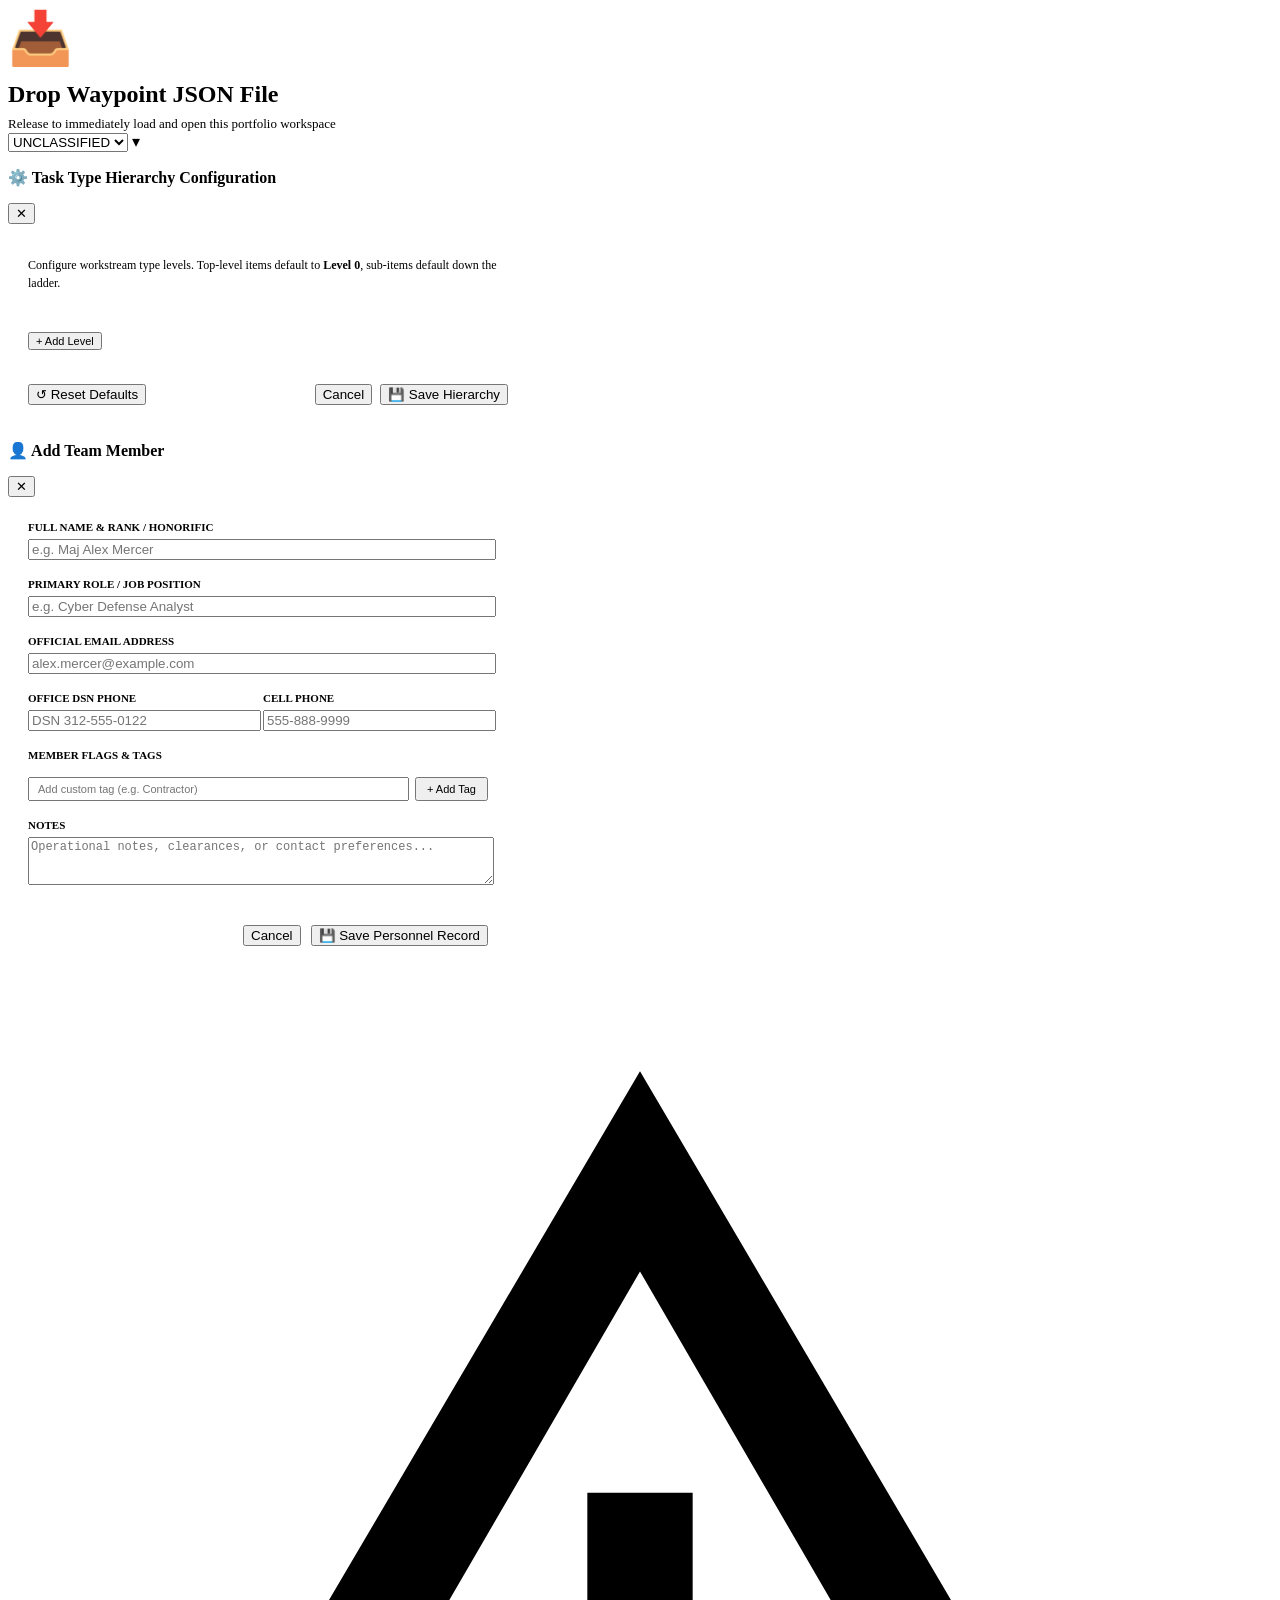
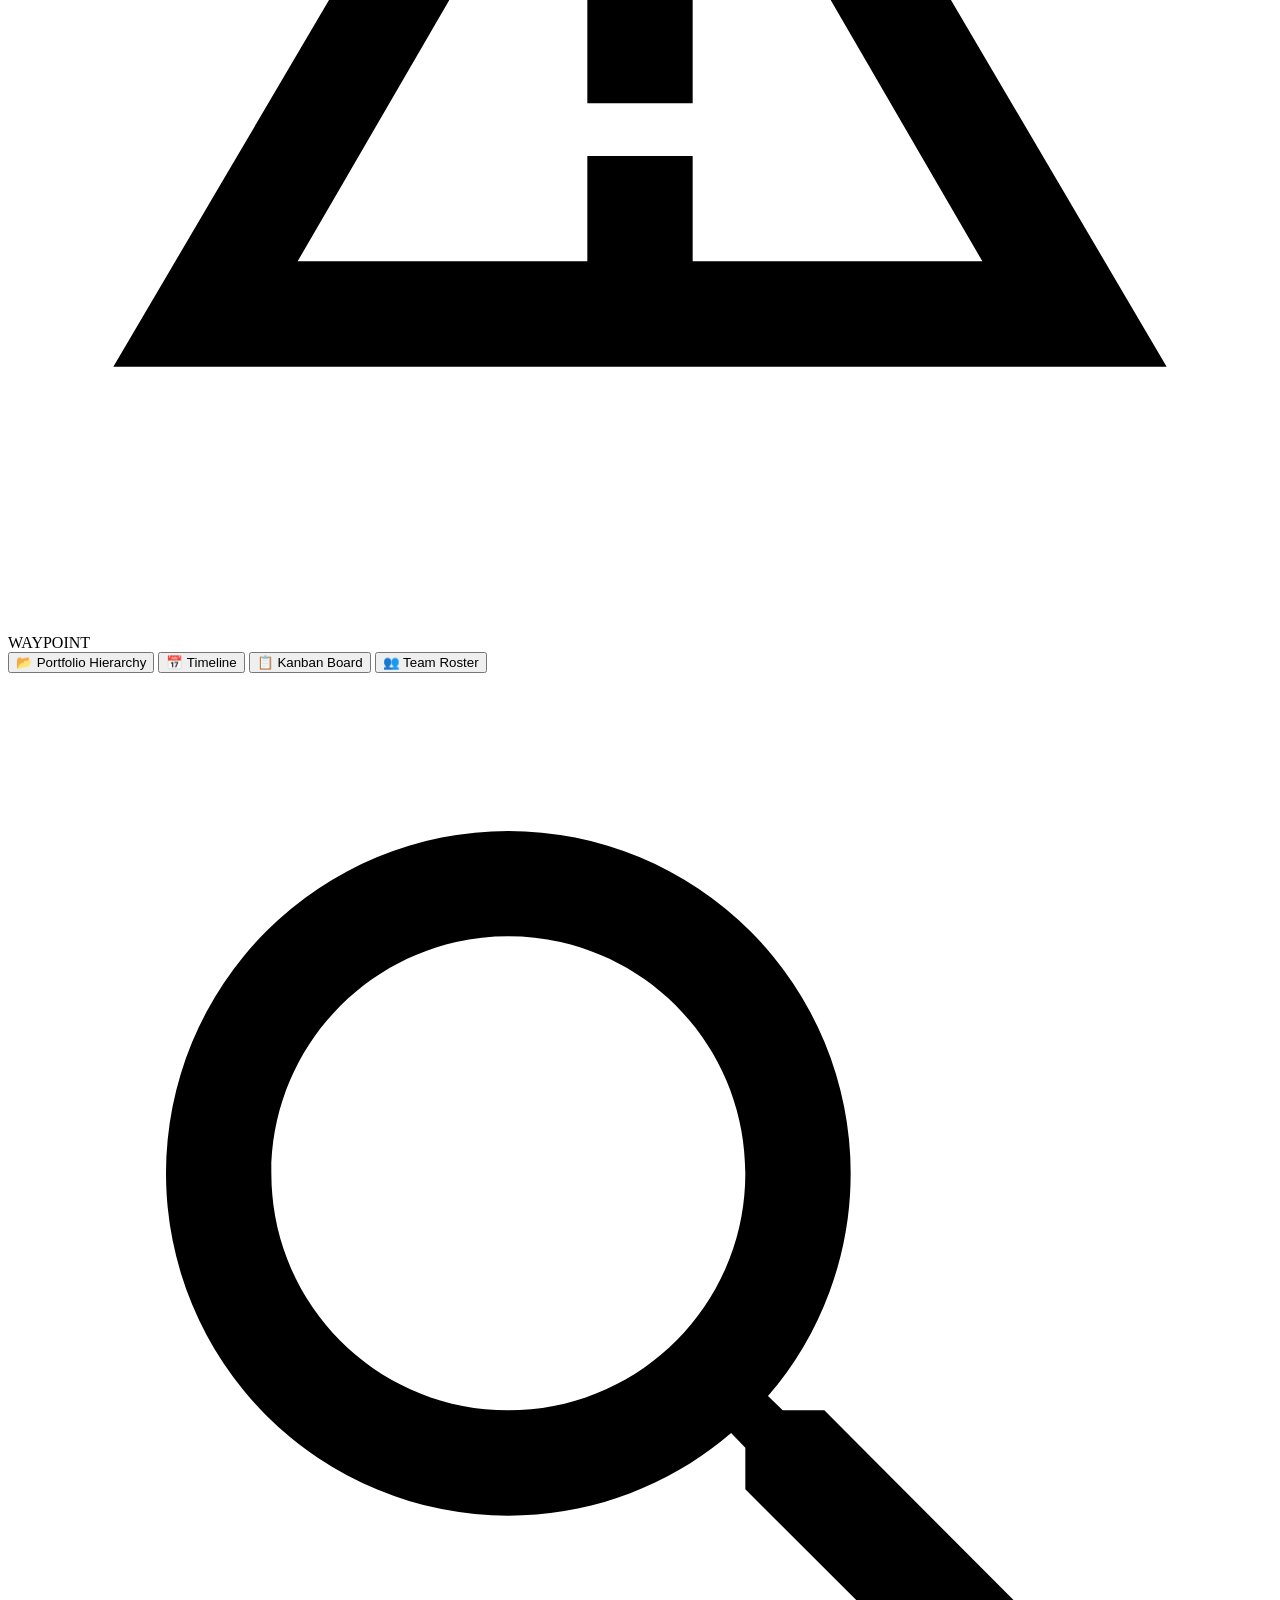
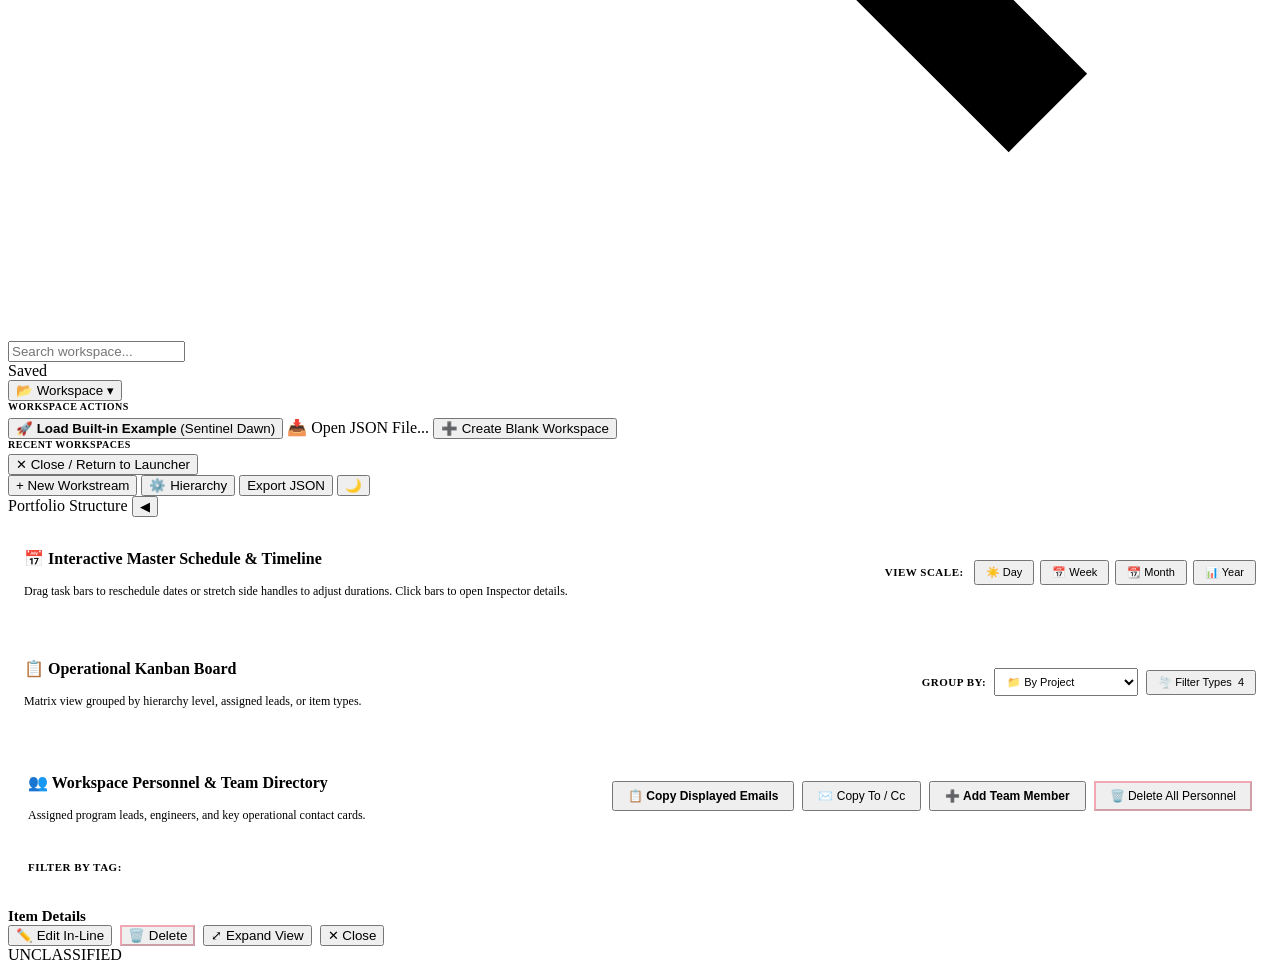
==== src/index.html @ 236ccda5 "refactor: implement COA #2 source modularization and zero-dependency micro-bundlers - Modularize mon" ====
<!DOCTYPE html>
<html lang="en" data-theme="dark">

<head>
  <meta charset="UTF-8">
  <meta name="viewport" content="width=device-width, initial-scale=1.0">
  <title>Waypoint — Command & Portfolio Intelligence</title>
  <style>
    /* <!-- INJECT:CSS --> */
  </style>
</head>

<body>

  <!-- Fullscreen Drag & Drop Overlay -->
  <div id="globalDropOverlay" class="global-drop-overlay">
    <div class="global-drop-box">
      <div style="font-size:52px; margin-bottom:12px;">📥</div>
      <div style="font-size:24px; font-weight:800; color:var(--accent);">Drop Waypoint JSON File</div>
      <div style="font-size:13px; color:var(--text-muted); margin-top:8px;">Release to immediately load and open this portfolio workspace</div>
    </div>
  </div>

  <!-- Top Classification Bar (Centered with Inline Caret Select) -->
  <div id="topBanner" class="classification-banner unclassified">
    <div class="class-picker-wrapper">
      <select class="class-picker-select" id="classificationSelect" onchange="setClassification(this.value, true)">
        <option value="UNCLASSIFIED">UNCLASSIFIED</option>
        <option value="CUI">CUI</option>
      </select>
      <span class="class-picker-caret">▾</span>
    </div>
  </div>

  <!-- Task Hierarchy Configuration Modal -->
  <div id="taskHierarchyModal" class="modal-overlay">
    <div class="modal-card" style="width:520px; max-width:92vw;">
      <div class="modal-head">
        <h3 style="font-size:16px; font-weight:800; color:var(--text-main);">⚙️ Task Type Hierarchy Configuration</h3>
        <button type="button" class="btn" onclick="closeTaskHierarchyModal()">✕</button>
      </div>
      <div style="padding:20px; display:flex; flex-direction:column; gap:14px;">
        <p style="font-size:12px; color:var(--text-muted); line-height:1.5;">
          Configure workstream type levels. Top-level items default to <strong>Level 0</strong>, sub-items default down the ladder.
        </p>
        <div id="hierarchyLevelsContainer" style="display:flex; flex-direction:column; gap:8px;"></div>
        <div style="display:flex; justify-content:flex-start;">
          <button type="button" class="btn" onclick="addHierarchyLevelRow()" style="font-size:11px; color:var(--accent);">+ Add Level</button>
        </div>
        <div style="display:flex; gap:10px; justify-content:space-between; margin-top:8px; padding-top:12px; border-top:1px solid var(--border-color);">
          <button type="button" class="btn" onclick="resetDefaultHierarchy()">↺ Reset Defaults</button>
          <div style="display:flex; gap:8px;">
            <button type="button" class="btn" onclick="closeTaskHierarchyModal()">Cancel</button>
            <button type="button" class="btn btn-gradient" onclick="saveTaskHierarchyConfig()">💾 Save Hierarchy</button>
          </div>
        </div>
      </div>
    </div>
  </div>

  <!-- Team Member Personnel CRUD Modal -->
  <div id="personnelModal" class="modal-overlay">
    <div class="modal-card" style="width:500px; max-width:92vw;">
      <div class="modal-head">
        <h3 id="personnelModalTitle" style="font-size:16px; font-weight:800; color:var(--text-main);">👤 Add Team Member</h3>
        <button type="button" class="btn" onclick="closePersonnelModal()">✕</button>
      </div>
      <form id="personnelForm" onsubmit="savePersonnelForm(event)"
        style="padding:20px; display:flex; flex-direction:column; gap:14px; max-height:80vh; overflow-y:auto;">
        <input type="hidden" id="personnelFormId" value="">
        <div id="personnelFormHybridIdBanner" style="display:none; padding:8px 12px; background:var(--bg-glass); border-radius:6px; border:1px solid var(--border-color); justify-content:space-between; align-items:center; font-size:11px;">
          <div style="display:flex; align-items:center; gap:6px;">
            <span style="font-size:10px; font-weight:800; color:var(--text-muted); text-transform:uppercase;">DISPLAY ID:</span>
            <span id="personnelDisplayIdText" class="badge" style="font-size:11px; font-family:monospace; font-weight:700; color:var(--accent); background:rgba(56,189,248,0.1); border:1px solid rgba(56,189,248,0.25);"></span>
          </div>
          <div style="display:flex; align-items:center; gap:6px;">
            <span style="font-size:10px; font-weight:800; color:var(--text-dim); text-transform:uppercase;">UUID:</span>
            <span id="personnelUuidText" style="font-size:10px; font-family:monospace; color:var(--text-muted); background:var(--bg-input); padding:2px 6px; border-radius:4px; border:1px solid var(--border-color); max-width:160px; overflow:hidden; text-overflow:ellipsis; white-space:nowrap;"></span>
            <button type="button" class="btn" onclick="navigator.clipboard.writeText(document.getElementById('personnelUuidText').title); showClipboardToast('Copied Member UUID to clipboard!');" style="font-size:10px; padding:2px 6px;" title="Copy Member UUID">📋</button>
          </div>
        </div>
        <div>
          <label class="form-label"
            style="font-size:11px; font-weight:800; color:var(--text-muted); text-transform:uppercase;">Full Name & Rank / Honorific</label>
          <input type="text" id="personnelFormName" class="form-input" placeholder="e.g. Maj Alex Mercer" required
            style="width:100%; margin-top:4px;">
        </div>
        <div>
          <label class="form-label"
            style="font-size:11px; font-weight:800; color:var(--text-muted); text-transform:uppercase;">Primary Role / Job Position</label>
          <input type="text" id="personnelFormRole" class="form-input" placeholder="e.g. Cyber Defense Analyst" required
            style="width:100%; margin-top:4px;">
        </div>
        <div>
          <label class="form-label"
            style="font-size:11px; font-weight:800; color:var(--text-muted); text-transform:uppercase;">Official Email Address</label>
          <input type="email" id="personnelFormEmail" class="form-input" placeholder="alex.mercer@example.com"
            style="width:100%; margin-top:4px;">
        </div>
        <div style="display:flex; gap:10px;">
          <div style="flex:1;">
            <label class="form-label"
              style="font-size:11px; font-weight:800; color:var(--text-muted); text-transform:uppercase;">Office DSN Phone</label>
            <input type="text" id="personnelFormOffice" class="form-input" placeholder="DSN 312-555-0122"
              style="width:100%; margin-top:4px;">
          </div>
          <div style="flex:1;">
            <label class="form-label"
              style="font-size:11px; font-weight:800; color:var(--text-muted); text-transform:uppercase;">Cell Phone</label>
            <input type="text" id="personnelFormCell" class="form-input" placeholder="555-888-9999"
              style="width:100%; margin-top:4px;">
          </div>
        </div>
        <div>
          <label class="form-label"
            style="font-size:11px; font-weight:800; color:var(--text-muted); text-transform:uppercase;">Member Flags & Tags</label>
          <div id="personnelFormFlagsContainer" style="display:flex; flex-wrap:wrap; gap:8px; margin-top:6px;"></div>
          <div style="display:flex; gap:6px; margin-top:8px;">
            <input type="text" id="newFlagInput" class="form-input" placeholder="Add custom tag (e.g. Contractor)" style="flex:1; font-size:11px; padding:4px 8px;">
            <button type="button" class="btn" onclick="addNewMemberFlag()" style="font-size:11px; padding:4px 10px;">+ Add Tag</button>
          </div>
        </div>
        <div>
          <label class="form-label"
            style="font-size:11px; font-weight:800; color:var(--text-muted); text-transform:uppercase;">Notes</label>
          <textarea id="personnelFormNotes" class="form-input" rows="3" placeholder="Operational notes, clearances, or contact preferences..." style="width:100%; margin-top:4px; font-size:12px;"></textarea>
        </div>
        <div
          style="display:flex; gap:10px; justify-content:flex-end; margin-top:10px; padding-top:12px; border-top:1px solid var(--border-color);">
          <button type="button" class="btn" onclick="closePersonnelModal()">Cancel</button>
          <button type="submit" class="btn btn-gradient">💾 Save Personnel Record</button>
        </div>
      </form>
    </div>
  </div>

  <!-- Header Navigation Toolbar -->
  <header>
    <div class="brand-group">
      <div class="brand-logo">
        <svg viewBox="0 0 24 24">
          <path d="M12 2L2 19h20L12 2zm0 3.8L18.5 17H5.5L12 5.8zM11 10h2v4h-2zm0 5h2v2h-2z" />
        </svg>
      </div>
      <span class="brand-text">WAYPOINT</span>
    </div>

    <!-- View Switcher Tabs -->
    <div class="nav-tabs" id="navTabs">
      <button class="nav-tab active" data-view="tree" onclick="switchView('tree')">📂 Portfolio Hierarchy</button>
      <button class="nav-tab" data-view="gantt" onclick="switchView('gantt')">📅 Timeline</button>
      <button class="nav-tab" data-view="kanban" onclick="switchView('kanban')">📋 Kanban Board</button>
      <button class="nav-tab" data-view="team" onclick="switchView('team')">👥 Team Roster</button>
    </div>

    <!-- Actions & Controls -->
    <div class="header-controls">
      <div class="search-wrapper">
        <svg class="search-icon" viewBox="0 0 24 24">
          <path
            d="M15.5 14h-.79l-.28-.27A6.471 6.471 0 0 0 16 9.5 6.5 6.5 0 1 0 9.5 16c1.61 0 3.09-.59 4.23-1.57l.27.28v.79l5 4.99L20.49 19l-4.99-5zm-6 0C7.01 14 5 11.99 5 9.5S7.01 5 9.5 5 14 7.01 14 9.5 11.99 14 9.5 14z" />
        </svg>
        <input type="text" id="globalSearch" class="search-input" placeholder="Search workspace..."
          oninput="onSearchInput(this.value)">
      </div>

      <div class="save-tag">
        <span class="pulse-dot"></span>
        <span id="saveStatusText">Saved</span>
      </div>

      <div style="position:relative;">
        <button class="btn" id="workspaceMenuBtn" onclick="toggleWorkspaceMenu(event)" title="Open, switch, or manage workspaces">
          📂 Workspace ▾
        </button>
        <div id="workspaceMenuPopover" class="workspace-menu-popover" onclick="event.stopPropagation()">
          <div style="font-size:10px; font-weight:800; color:var(--text-muted); text-transform:uppercase; margin-bottom:6px; letter-spacing:0.5px;">Workspace Actions</div>
          <button type="button" class="workspace-menu-item" onclick="loadBuiltinExample(); closeWorkspaceMenu();">
            <span>🚀</span> <span><strong>Load Built-in Example</strong> (Sentinel Dawn)</span>
          </button>
          <label class="workspace-menu-item" style="cursor:pointer; margin:0;">
            <span>📥</span> <span>Open JSON File...</span>
            <input type="file" id="workspaceMenuFileInput" accept=".json" style="display:none;" onchange="importJSON(event); closeWorkspaceMenu();">
          </label>
          <button type="button" class="workspace-menu-item" onclick="createBlankWorkspace(); closeWorkspaceMenu();">
            <span>➕</span> <span>Create Blank Workspace</span>
          </button>
          <div class="workspace-menu-divider"></div>
          <div style="font-size:10px; font-weight:800; color:var(--text-muted); text-transform:uppercase; margin-bottom:4px; letter-spacing:0.5px;">Recent Workspaces</div>
          <div id="headerRecentWorkspacesList" style="display:flex; flex-direction:column; gap:4px; max-height:160px; overflow-y:auto;"></div>
          <div class="workspace-menu-divider"></div>
          <button type="button" class="workspace-menu-item" id="headerCloseWorkspaceBtn" onclick="closeCurrentWorkspace(); closeWorkspaceMenu();" style="color:var(--status-blocked);">
            <span>✕</span> <span>Close / Return to Launcher</span>
          </button>
        </div>
      </div>

      <button class="btn btn-gradient" id="headerNewWorkstreamBtn" onclick="openCreateTaskDrawer()"
        title="Add new workstream item, task, or milestone">+ New Workstream</button>
      <button class="btn" id="headerHierarchyBtn" onclick="openTaskHierarchyModal()" title="Configure workstream type hierarchy levels">⚙️ Hierarchy</button>
      <button class="btn btn-gradient" id="headerExportBtn" onclick="exportJSON()">Export JSON</button>
      <button class="btn" onclick="toggleTheme()" id="themeBtn">🌙</button>
    </div>
  </header>

  <!-- Workspace Container Layout -->
  <div class="app-workspace">

    <!-- Left Sidebar Hierarchy Browser -->
    <aside class="sidebar" id="appSidebar">
      <div class="sidebar-header">
        <span>Portfolio Structure</span>
        <button class="sidebar-toggle-btn" onclick="toggleSidebar()" title="Collapse Sidebar (Ctrl+B)">◀</button>
      </div>
      <div class="sidebar-tree" id="sidebarTreeContainer">
        <!-- Sidebar nodes rendered dynamically -->
      </div>
    </aside>

    <!-- Main Workspace Content -->
    <main class="main-content">
      <!-- Floating Expand Sidebar Button (when collapsed) -->
      <button id="sidebarExpandBtn" class="sidebar-expand-btn" onclick="toggleSidebar()" style="display: none;">▶ Expand
        Navigation</button>

      <!-- VIEW 0: Workspace Welcome & File Launcher -->
      <div id="view-launcher" class="view-pane">
        <div class="launcher-wrapper" id="launcherWrapper"></div>
      </div>

      <!-- VIEW 1: Portfolio Hierarchy with Hero Objective Banner -->
      <div id="view-tree" class="view-pane">
        <!-- Dynamic Top-Level Hero Objective & Contextual Roll-Up Banner -->
        <div id="heroObjectiveContainer"></div>

        <!-- Progressive Disclosure Hierarchy Cards Container -->
        <div class="tree-cards-wrapper" id="progressiveTreeContainer"></div>
      </div>

      <!-- VIEW 2: Interactive Frappe Gantt Schedule View (COA #2) -->
      <div id="view-gantt" class="view-pane">
        <div class="hero-card"
          style="padding: 16px; background: var(--bg-card); border-radius: 10px; display:flex; justify-content:space-between; align-items:center; flex-wrap:wrap; gap:12px;">
          <div>
            <h3 style="font-size: 16px; font-weight: 800; display:flex; align-items:center; gap:8px;">
              <span>📅 Interactive Master Schedule & Timeline</span>
            </h3>
            <p style="color: var(--text-muted); font-size: 12px; margin-top: 2px;">
              Drag task bars to reschedule dates or stretch side handles to adjust durations. Click bars to open
              Inspector details.
            </p>
          </div>
          <div style="display:flex; align-items:center; gap:6px; flex-wrap:wrap;">
            <span
              style="font-size:11px; font-weight:800; text-transform:uppercase; color:var(--text-muted); letter-spacing:0.5px; margin-right:4px;">VIEW
              SCALE:</span>
            <button class="btn" id="ganttScaleBtn-Day" onclick="setGanttViewMode('Day')"
              style="font-size:11px; padding:4px 10px;" title="View timeline zoomed to daily columns">☀️ Day</button>
            <button class="btn btn-gradient" id="ganttScaleBtn-Week" onclick="setGanttViewMode('Week')"
              style="font-size:11px; padding:4px 10px;" title="View timeline zoomed to weekly columns">📅 Week</button>
            <button class="btn" id="ganttScaleBtn-Month" onclick="setGanttViewMode('Month')"
              style="font-size:11px; padding:4px 10px;" title="View timeline zoomed to monthly columns">📆
              Month</button>
            <button class="btn" id="ganttScaleBtn-Year" onclick="setGanttViewMode('Year')"
              style="font-size:11px; padding:4px 10px;" title="View timeline zoomed to quarterly/yearly columns">📊
              Year</button>
          </div>
        </div>
        <div class="gantt-container" id="ganttChartContainer"></div>
      </div>

      <!-- VIEW 3: Kanban Board (Group By Hierarchy Switcher + Type Filter) -->
      <div id="view-kanban" class="view-pane">
        <div class="hero-card"
          style="padding: 16px; background: var(--bg-card); border-radius: 10px; display:flex; justify-content:space-between; align-items:center; flex-wrap:wrap; gap:12px;">
          <div>
            <h3 style="font-size: 16px; font-weight: 800;">📋 Operational Kanban Board</h3>
            <p style="color: var(--text-muted); font-size: 12px; margin-top: 2px;">Matrix view grouped by hierarchy level, assigned leads, or item types.</p>
          </div>
          <div style="display:flex; align-items:center; gap:8px; flex-wrap:wrap;">
            <span
              style="font-size:11px; font-weight:800; text-transform:uppercase; color:var(--text-muted); letter-spacing:0.5px;">GROUP BY:</span>
            <select id="kanbanGroupBySelect" onchange="setKanbanGroupBy(this.value)" class="form-input" style="font-size:11px; padding:3px 8px; height:28px;">
              <option value="project" selected>📁 By Project</option>
              <option value="objective">🎯 By Objective</option>
              <option value="key_result">📊 By Key Result</option>
              <option value="lead">👤 By Assigned Lead</option>
              <option value="type">🏷️ By Item Type</option>
              <option value="flat">🌐 Flat Board</option>
            </select>

            <div style="position:relative;">
              <button class="btn" id="kanbanFilterBtn" onclick="toggleKanbanFilterPopover(event)" style="font-size:11px; padding:4px 10px;" title="Filter card types">
                🌪️ Filter Types <span id="kanbanFilterBadge" class="kanban-count-badge" style="margin-left:3px;">4</span>
              </button>
              <div id="kanbanFilterPopover" class="dropdown-popover" style="display:none;" onclick="event.stopPropagation()">
                <div style="font-size:11px; font-weight:800; color:var(--text-muted); text-transform:uppercase; margin-bottom:8px;">Visible Card Types</div>
                <div id="kanbanFilterCheckboxes" style="display:flex; flex-direction:column; gap:6px;"></div>
                <div style="display:flex; justify-content:space-between; margin-top:10px; padding-top:8px; border-top:1px solid var(--border-color); font-size:11px;">
                  <button type="button" class="btn" onclick="resetKanbanTypeFilter()" style="padding:2px 8px; font-size:10px;">Reset Default</button>
                  <button type="button" class="btn btn-gradient" onclick="toggleKanbanFilterPopover(event)" style="padding:2px 10px; font-size:10px;">Done</button>
                </div>
              </div>
            </div>
          </div>
        </div>

        <div class="kanban-grid" id="kanbanBoardContainer"></div>
      </div>

      <!-- VIEW 4: Workspace Personnel & Team Directory -->
      <div id="view-team" class="view-pane">
        <div class="hero-card"
          style="padding: 20px; background: var(--bg-card); border-radius: 12px;">
          <div style="display:flex; justify-content:space-between; align-items:center; flex-wrap:wrap; gap:10px;">
            <div>
              <h3 style="font-size: 16px; font-weight: 800; display: flex; align-items: center; gap: 8px;">
                <span>👥 Workspace Personnel & Team Directory</span>
              </h3>
              <p style="color: var(--text-muted); font-size: 12px; margin-top: 2px;">Assigned program leads, engineers, and key operational contact cards.</p>
            </div>
            <div style="display:flex; gap:8px; align-items:center; flex-wrap:wrap;">
              <button class="btn btn-gradient" onclick="copyDisplayedTeamEmails()"
                style="font-size:12px; padding:6px 14px; font-weight:700;"
                title="Copy all displayed team member email addresses to clipboard">
                📋 Copy Displayed Emails
              </button>
              <button class="btn" onclick="copyFormattedTeamEmails()"
                style="font-size:12px; padding:6px 14px;"
                title="Copy emails categorized by To (Primary) and Cc (Support)">
                ✉️ Copy To / Cc
              </button>
              <button class="btn" onclick="openPersonnelModal()"
                style="font-size:12px; padding:6px 14px; font-weight:700;"
                title="Add new team member to workspace personnel roster">
                ➕ Add Team Member
              </button>
              <button class="btn" onclick="clearAllPersonnel()"
                style="font-size:12px; padding:6px 14px; color:var(--status-blocked); border-color:rgba(244,63,94,0.4);"
                title="Delete all personnel from workspace roster">
                🗑️ Delete All Personnel
              </button>
            </div>
          </div>

          <!-- Team Roster Filter Bar -->
          <div id="teamTagFilterBar" style="display:flex; align-items:center; gap:8px; flex-wrap:wrap; margin-top:14px; padding-top:12px; border-top:1px solid var(--border-color);">
            <span style="font-size:11px; font-weight:800; color:var(--text-muted); text-transform:uppercase; letter-spacing:0.5px;">Filter by Tag:</span>
            <div id="teamTagFilterChips" style="display:flex; gap:6px; flex-wrap:wrap;"></div>
          </div>

          <div id="teamRadarContainer"
            style="display: grid; grid-template-columns: repeat(auto-fill, minmax(300px, 1fr)); gap: 14px; margin-top: 14px;">
          </div>
        </div>
      </div>

    </main>

    <!-- Slide-Out Inspector Drawer Panel (Unified Inspection & In-Line Edit) -->
    <div class="inspector-panel" id="detailDrawer">
      <div class="inspector-head">
        <span style="font-weight: 800; font-size: 15px; white-space:nowrap; overflow:hidden; text-overflow:ellipsis;"
          id="drawerTitle">Item Details</span>
        <div style="display:flex; align-items:center; gap:8px; flex-shrink:0;" id="drawerHeaderActions">
          <button class="btn" onclick="toggleDrawerEditMode()" title="Edit item properties in-line">✏️ Edit
            In-Line</button>
          <button class="btn" onclick="deleteCurrentInspectorItem()"
            style="color:var(--status-blocked); border-color:rgba(244,63,94,0.4);"
            title="Delete item from workspace">🗑️ Delete</button>
          <button class="btn" id="drawerMaximizeBtn" onclick="toggleInspectorMaximize()"
            title="Expand drawer to wide screen reading view">⤢ Expand View</button>
          <button class="btn" onclick="closeInspector()">✕ Close</button>
        </div>
      </div>
      <div class="inspector-content" id="drawerBody"></div>
    </div>

  </div>

  <!-- Bottom DoD Security Classification Banner -->
  <div id="bottomBanner" class="classification-banner unclassified">
    <span class="banner-title" id="bottomClassificationText">UNCLASSIFIED</span>
  </div>

  <!-- ==========================================================================
       WAYPOINT CORE JAVASCRIPT ENGINE (STEP 3B: COMPLETE FULL-FEATURED ENGINE)
       ========================================================================== -->
  <script>
    /* <!-- INJECT:JS --> */
  </script>
</body>

</html>
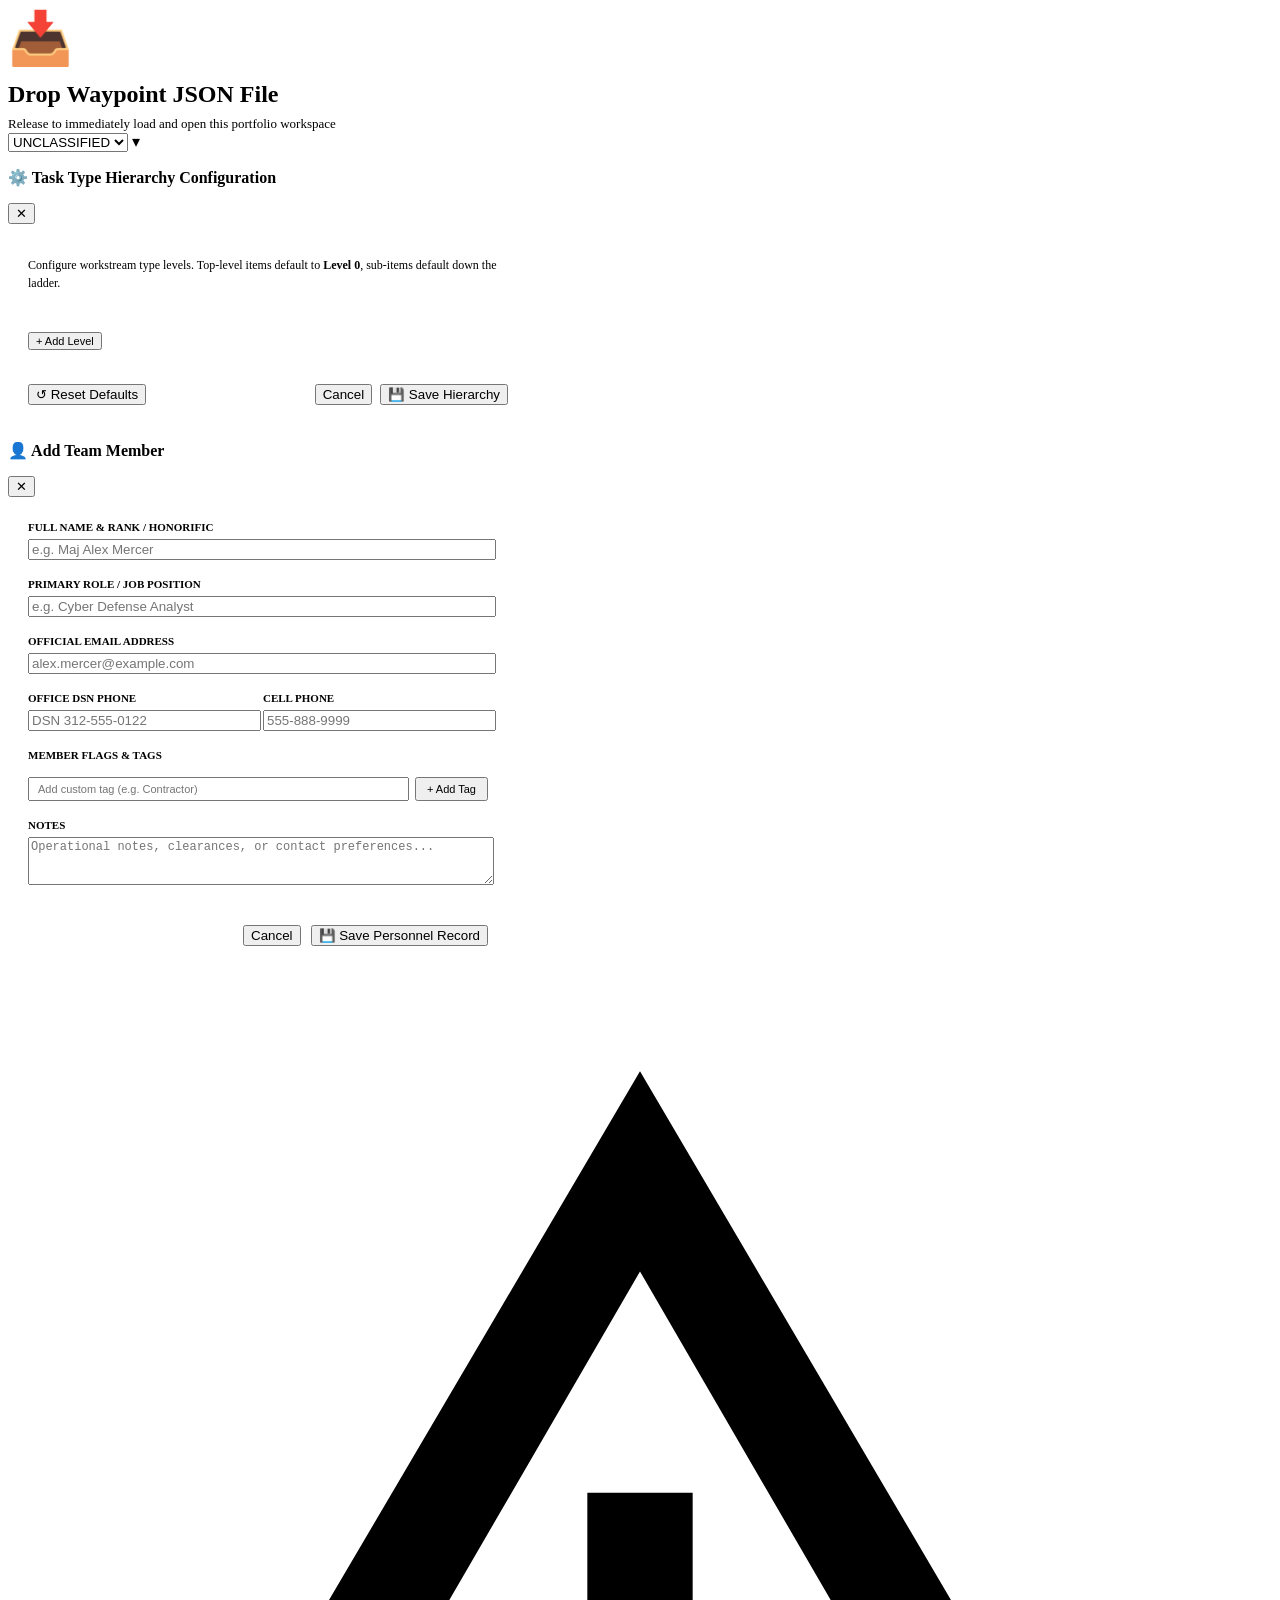
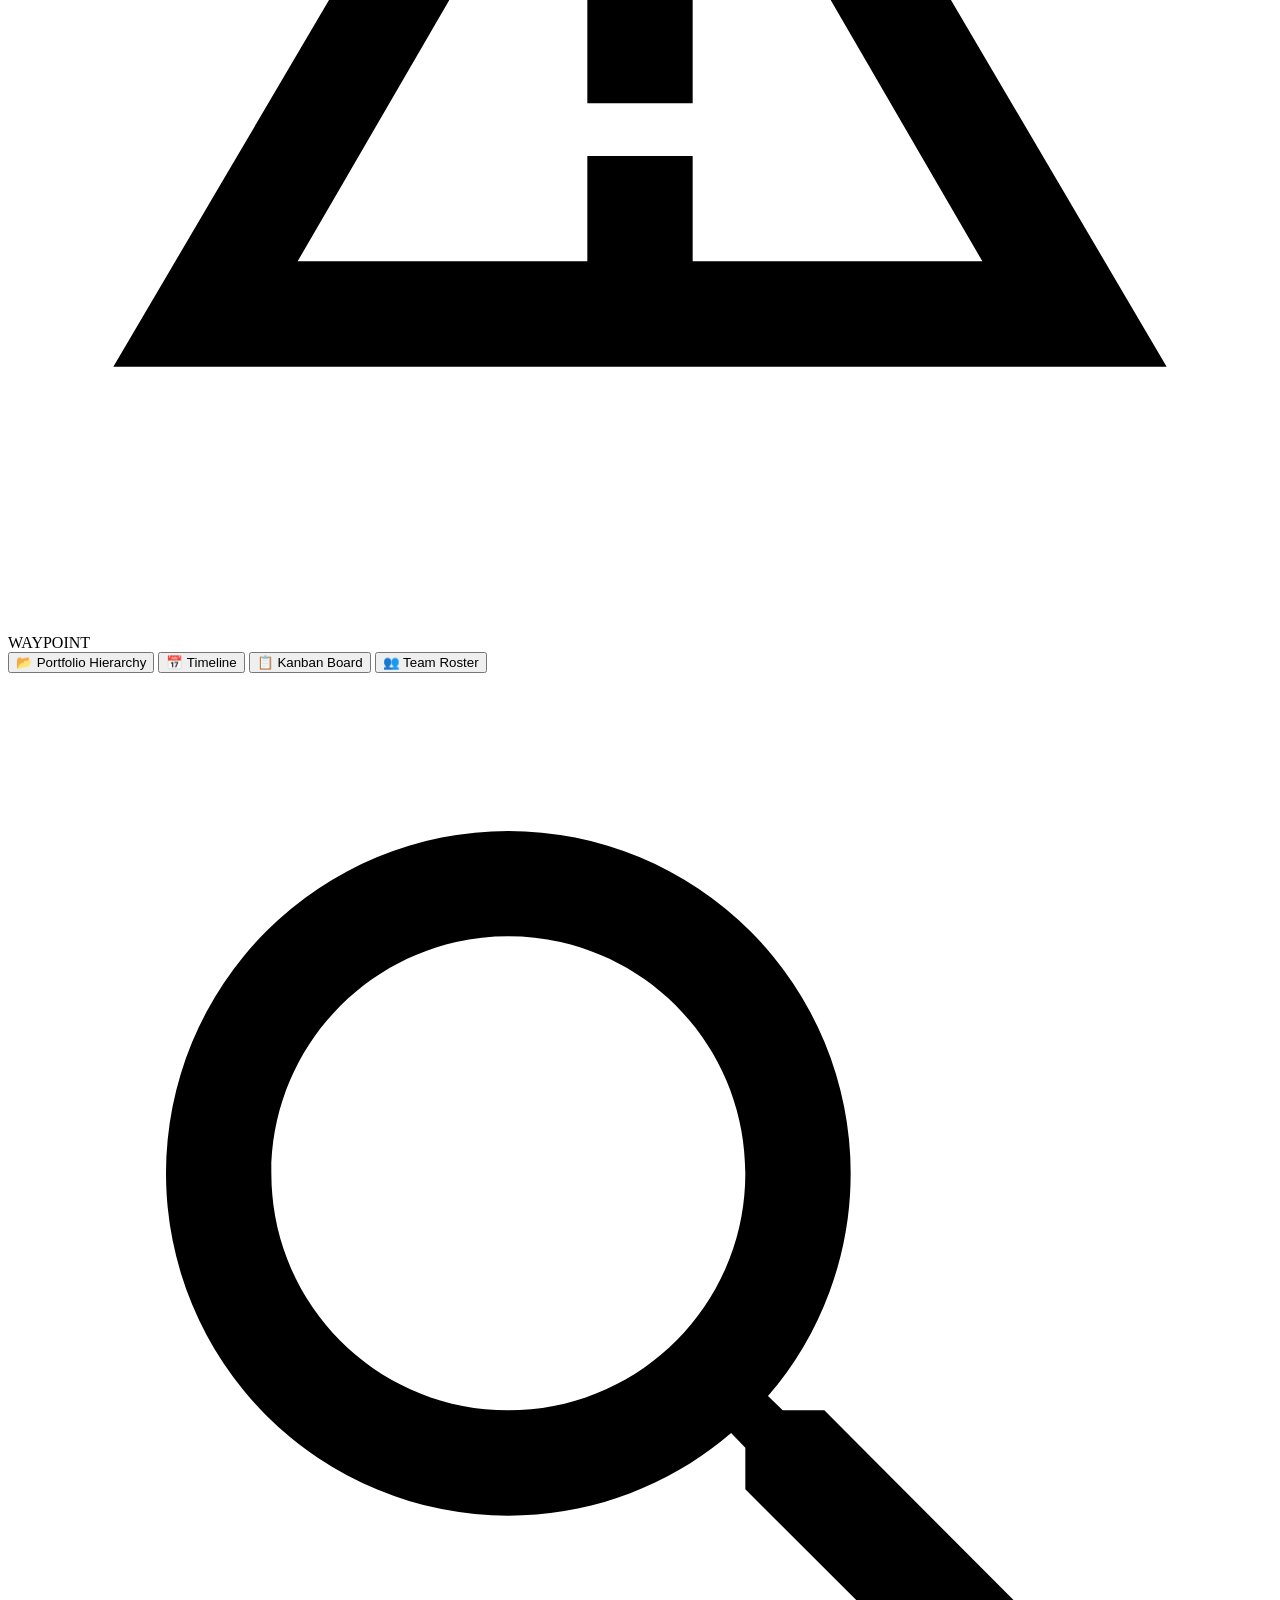
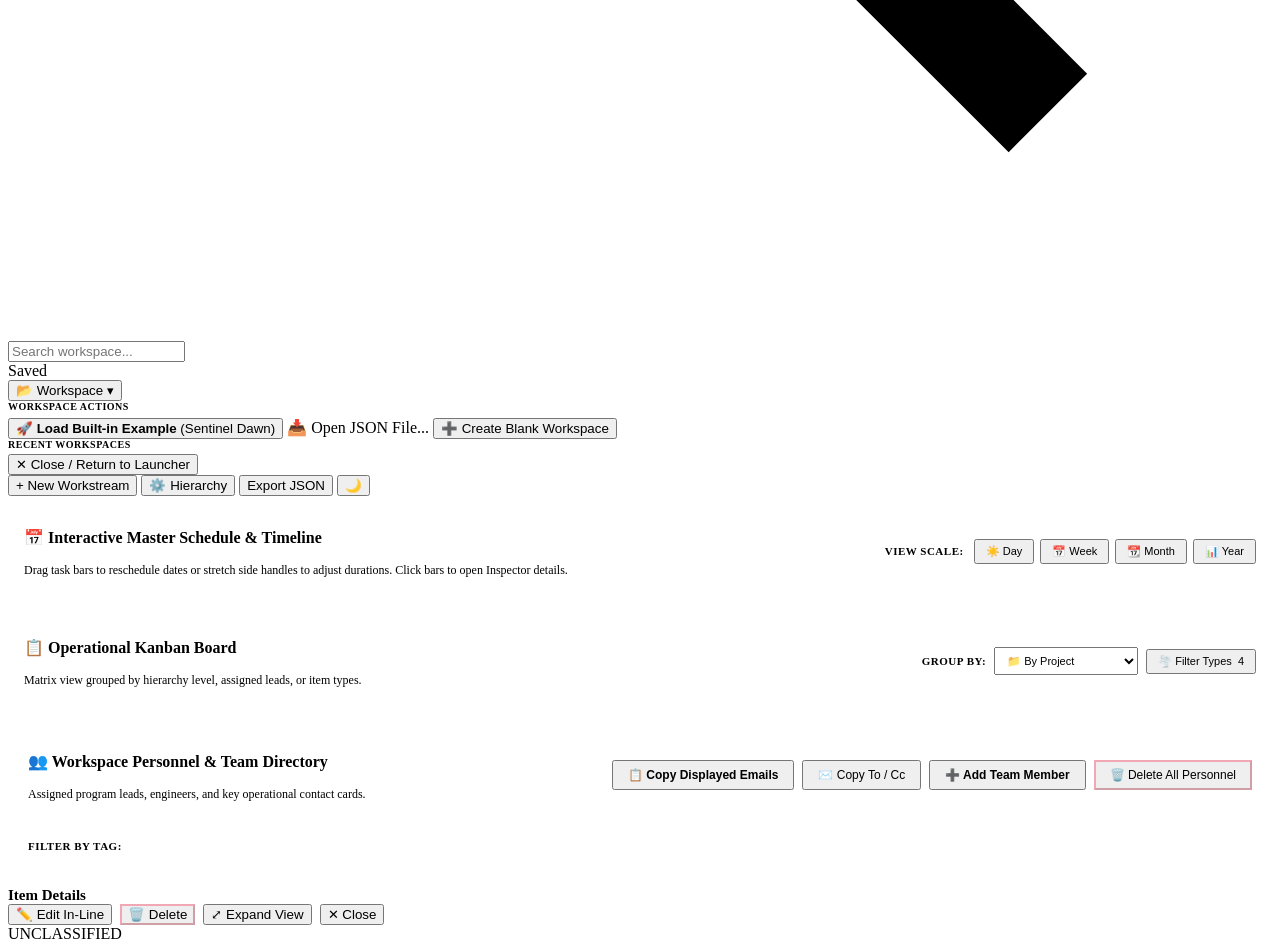
==== commit 17285dfe: "refactor: remove left-side navigation bar for full-width workspace - Remove aside.sidebar and sideba" ====
--- a/src/index.html
+++ b/src/index.html
@@ -206,22 +206,8 @@
   <!-- Workspace Container Layout -->
   <div class="app-workspace">
 
-    <!-- Left Sidebar Hierarchy Browser -->
-    <aside class="sidebar" id="appSidebar">
-      <div class="sidebar-header">
-        <span>Portfolio Structure</span>
-        <button class="sidebar-toggle-btn" onclick="toggleSidebar()" title="Collapse Sidebar (Ctrl+B)">◀</button>
-      </div>
-      <div class="sidebar-tree" id="sidebarTreeContainer">
-        <!-- Sidebar nodes rendered dynamically -->
-      </div>
-    </aside>
-
     <!-- Main Workspace Content -->
     <main class="main-content">
-      <!-- Floating Expand Sidebar Button (when collapsed) -->
-      <button id="sidebarExpandBtn" class="sidebar-expand-btn" onclick="toggleSidebar()" style="display: none;">▶ Expand
-        Navigation</button>
 
       <!-- VIEW 0: Workspace Welcome & File Launcher -->
       <div id="view-launcher" class="view-pane">
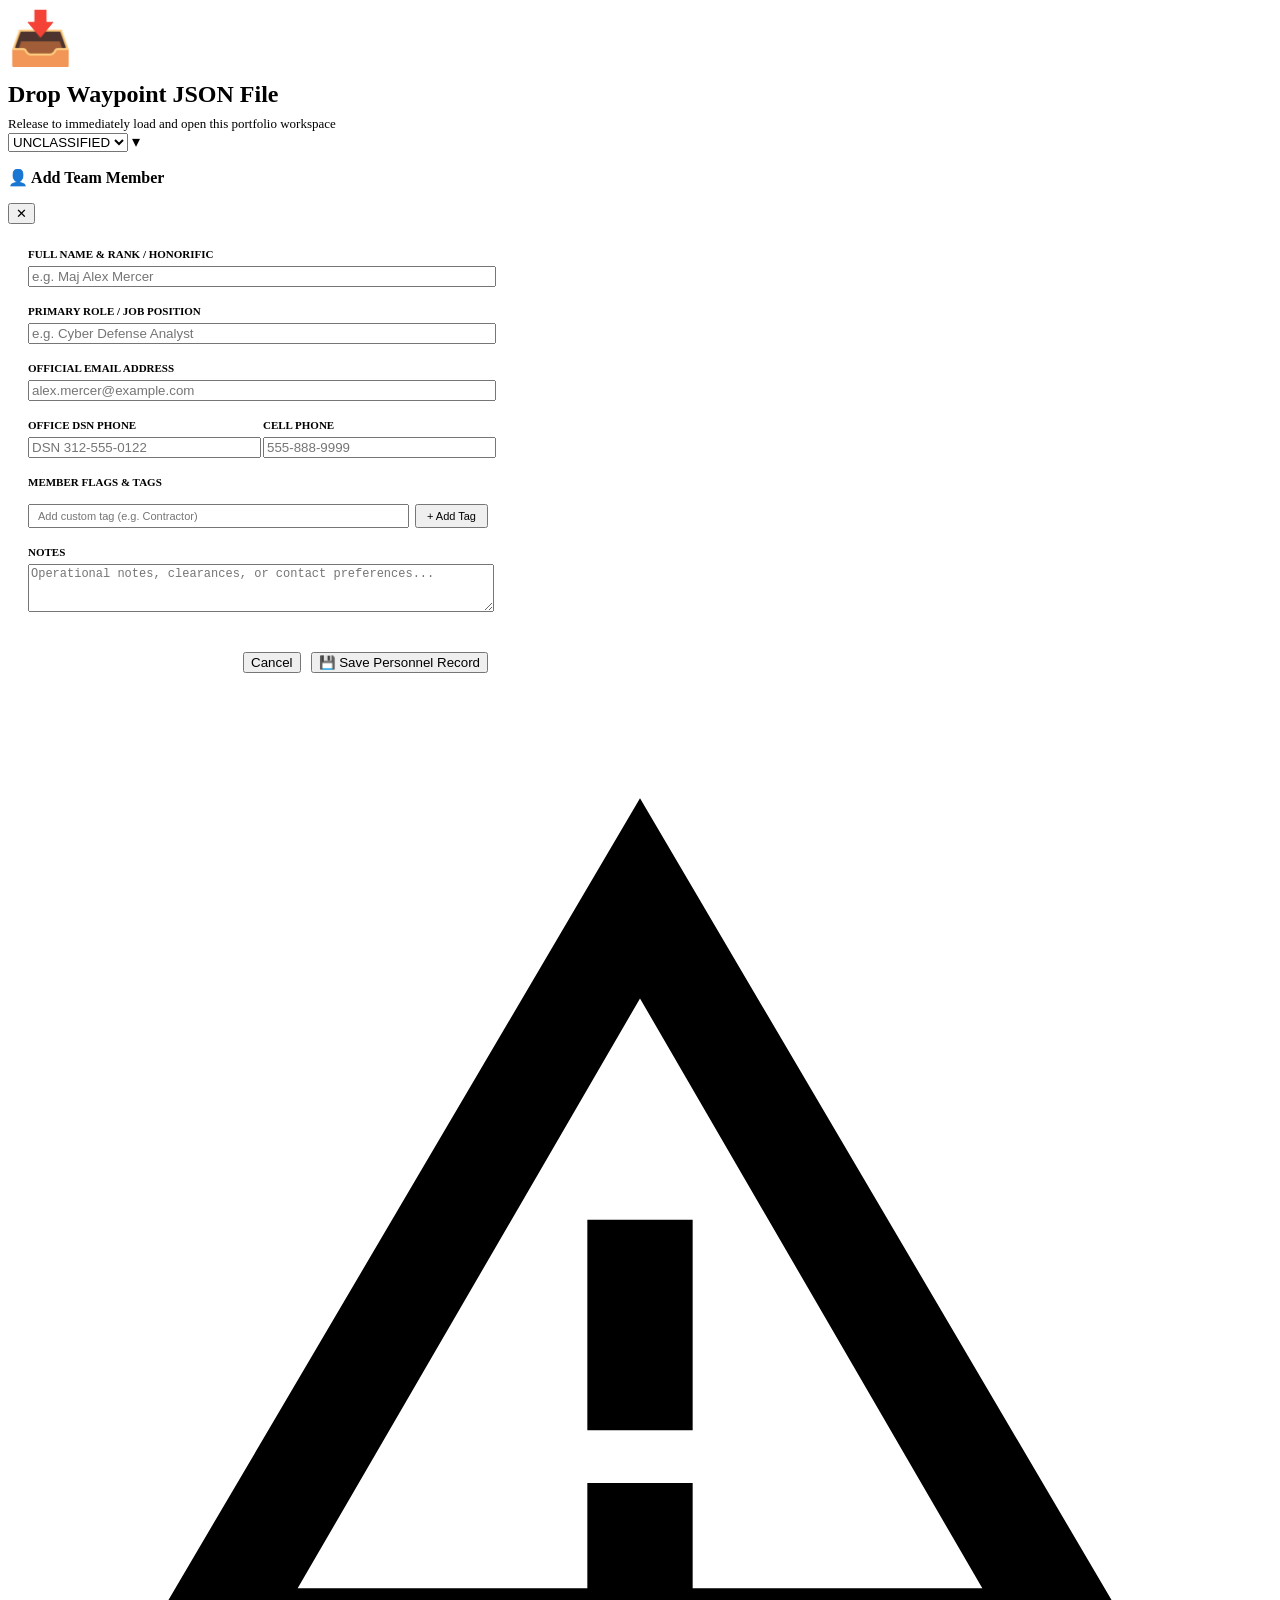
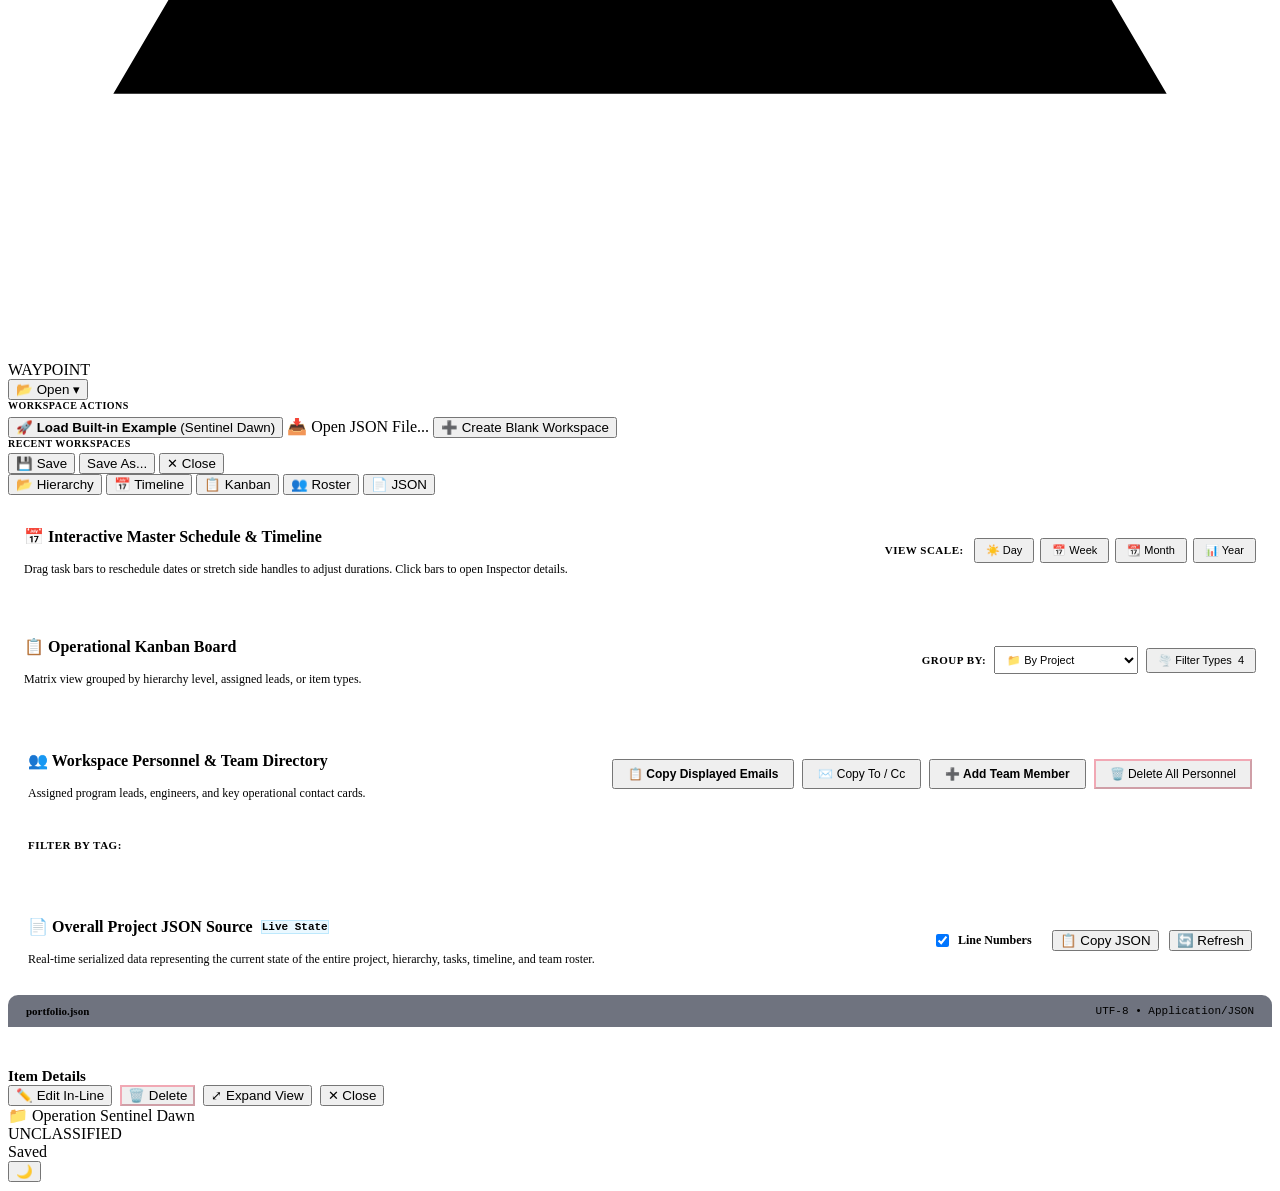
==== commit dbeba8db: "feat: add live JSON view, fix scrollbars, and streamline inspector drawer save-and-close - Add live " ====
--- a/src/index.html
+++ b/src/index.html
@@ -32,32 +32,6 @@
     </div>
   </div>
 
-  <!-- Task Hierarchy Configuration Modal -->
-  <div id="taskHierarchyModal" class="modal-overlay">
-    <div class="modal-card" style="width:520px; max-width:92vw;">
-      <div class="modal-head">
-        <h3 style="font-size:16px; font-weight:800; color:var(--text-main);">⚙️ Task Type Hierarchy Configuration</h3>
-        <button type="button" class="btn" onclick="closeTaskHierarchyModal()">✕</button>
-      </div>
-      <div style="padding:20px; display:flex; flex-direction:column; gap:14px;">
-        <p style="font-size:12px; color:var(--text-muted); line-height:1.5;">
-          Configure workstream type levels. Top-level items default to <strong>Level 0</strong>, sub-items default down the ladder.
-        </p>
-        <div id="hierarchyLevelsContainer" style="display:flex; flex-direction:column; gap:8px;"></div>
-        <div style="display:flex; justify-content:flex-start;">
-          <button type="button" class="btn" onclick="addHierarchyLevelRow()" style="font-size:11px; color:var(--accent);">+ Add Level</button>
-        </div>
-        <div style="display:flex; gap:10px; justify-content:space-between; margin-top:8px; padding-top:12px; border-top:1px solid var(--border-color);">
-          <button type="button" class="btn" onclick="resetDefaultHierarchy()">↺ Reset Defaults</button>
-          <div style="display:flex; gap:8px;">
-            <button type="button" class="btn" onclick="closeTaskHierarchyModal()">Cancel</button>
-            <button type="button" class="btn btn-gradient" onclick="saveTaskHierarchyConfig()">💾 Save Hierarchy</button>
-          </div>
-        </div>
-      </div>
-    </div>
-  </div>
-
   <!-- Team Member Personnel CRUD Modal -->
   <div id="personnelModal" class="modal-overlay">
     <div class="modal-card" style="width:500px; max-width:92vw;">
@@ -134,72 +108,63 @@
     </div>
   </div>
 
-  <!-- Header Navigation Toolbar -->
+  <!-- Header Navigation Toolbar (Left-Anchored File Actions) -->
   <header>
-    <div class="brand-group">
-      <div class="brand-logo">
-        <svg viewBox="0 0 24 24">
-          <path d="M12 2L2 19h20L12 2zm0 3.8L18.5 17H5.5L12 5.8zM11 10h2v4h-2zm0 5h2v2h-2z" />
-        </svg>
-      </div>
-      <span class="brand-text">WAYPOINT</span>
+    <div class="header-left-zone">
+      <div class="brand-group">
+        <div class="brand-logo">
+          <svg viewBox="0 0 24 24">
+            <path d="M12 2L2 19h20L12 2zm0 3.8L18.5 17H5.5L12 5.8zM11 10h2v4h-2zm0 5h2v2h-2z" />
+          </svg>
+        </div>
+        <span class="brand-text">WAYPOINT</span>
+      </div>
+
+      <!-- File & Workspace Operations (Left-Anchored) -->
+      <div class="header-file-group">
+        <div style="position:relative;">
+          <button class="btn" id="workspaceMenuBtn" onclick="toggleWorkspaceMenu(event)" title="Open, switch, or manage workspaces">
+            📂 Open ▾
+          </button>
+          <div id="workspaceMenuPopover" class="workspace-menu-popover" onclick="event.stopPropagation()">
+            <div style="font-size:10px; font-weight:800; color:var(--text-muted); text-transform:uppercase; margin-bottom:6px; letter-spacing:0.5px;">Workspace Actions</div>
+            <button type="button" class="workspace-menu-item" onclick="loadBuiltinExample(); closeWorkspaceMenu();">
+              <span>🚀</span> <span><strong>Load Built-in Example</strong> (Sentinel Dawn)</span>
+            </button>
+            <label class="workspace-menu-item" style="cursor:pointer; margin:0;">
+              <span>📥</span> <span>Open JSON File...</span>
+              <input type="file" id="workspaceMenuFileInput" accept=".json" style="display:none;" onchange="importJSON(event); closeWorkspaceMenu();">
+            </label>
+            <button type="button" class="workspace-menu-item" onclick="createBlankWorkspace(); closeWorkspaceMenu();">
+              <span>➕</span> <span>Create Blank Workspace</span>
+            </button>
+            <div class="workspace-menu-divider"></div>
+            <div style="font-size:10px; font-weight:800; color:var(--text-muted); text-transform:uppercase; margin-bottom:4px; letter-spacing:0.5px;">Recent Workspaces</div>
+            <div id="headerRecentWorkspacesList" style="display:flex; flex-direction:column; gap:4px; max-height:160px; overflow-y:auto;"></div>
+          </div>
+        </div>
+
+        <button class="btn btn-save" id="headerSaveBtn" onclick="handleSaveWorkspace()" title="Save Workspace to disk (Ctrl+S)">
+          💾 Save
+        </button>
+        <button class="btn" id="headerSaveAsBtn" onclick="handleSaveAsWorkspace()" title="Save Workspace As new file (Ctrl+Shift+S)">
+          Save As...
+        </button>
+        <button class="btn btn-close" id="headerCloseBtn" onclick="requestCloseWorkspace()" title="Close current workspace and return to launcher">
+          ✕ Close
+        </button>
+      </div>
+
+      <div class="header-divider"></div>
     </div>
 
     <!-- View Switcher Tabs -->
     <div class="nav-tabs" id="navTabs">
-      <button class="nav-tab active" data-view="tree" onclick="switchView('tree')">📂 Portfolio Hierarchy</button>
+      <button class="nav-tab active" data-view="tree" onclick="switchView('tree')">📂 Hierarchy</button>
       <button class="nav-tab" data-view="gantt" onclick="switchView('gantt')">📅 Timeline</button>
-      <button class="nav-tab" data-view="kanban" onclick="switchView('kanban')">📋 Kanban Board</button>
-      <button class="nav-tab" data-view="team" onclick="switchView('team')">👥 Team Roster</button>
-    </div>
-
-    <!-- Actions & Controls -->
-    <div class="header-controls">
-      <div class="search-wrapper">
-        <svg class="search-icon" viewBox="0 0 24 24">
-          <path
-            d="M15.5 14h-.79l-.28-.27A6.471 6.471 0 0 0 16 9.5 6.5 6.5 0 1 0 9.5 16c1.61 0 3.09-.59 4.23-1.57l.27.28v.79l5 4.99L20.49 19l-4.99-5zm-6 0C7.01 14 5 11.99 5 9.5S7.01 5 9.5 5 14 7.01 14 9.5 11.99 14 9.5 14z" />
-        </svg>
-        <input type="text" id="globalSearch" class="search-input" placeholder="Search workspace..."
-          oninput="onSearchInput(this.value)">
-      </div>
-
-      <div class="save-tag">
-        <span class="pulse-dot"></span>
-        <span id="saveStatusText">Saved</span>
-      </div>
-
-      <div style="position:relative;">
-        <button class="btn" id="workspaceMenuBtn" onclick="toggleWorkspaceMenu(event)" title="Open, switch, or manage workspaces">
-          📂 Workspace ▾
-        </button>
-        <div id="workspaceMenuPopover" class="workspace-menu-popover" onclick="event.stopPropagation()">
-          <div style="font-size:10px; font-weight:800; color:var(--text-muted); text-transform:uppercase; margin-bottom:6px; letter-spacing:0.5px;">Workspace Actions</div>
-          <button type="button" class="workspace-menu-item" onclick="loadBuiltinExample(); closeWorkspaceMenu();">
-            <span>🚀</span> <span><strong>Load Built-in Example</strong> (Sentinel Dawn)</span>
-          </button>
-          <label class="workspace-menu-item" style="cursor:pointer; margin:0;">
-            <span>📥</span> <span>Open JSON File...</span>
-            <input type="file" id="workspaceMenuFileInput" accept=".json" style="display:none;" onchange="importJSON(event); closeWorkspaceMenu();">
-          </label>
-          <button type="button" class="workspace-menu-item" onclick="createBlankWorkspace(); closeWorkspaceMenu();">
-            <span>➕</span> <span>Create Blank Workspace</span>
-          </button>
-          <div class="workspace-menu-divider"></div>
-          <div style="font-size:10px; font-weight:800; color:var(--text-muted); text-transform:uppercase; margin-bottom:4px; letter-spacing:0.5px;">Recent Workspaces</div>
-          <div id="headerRecentWorkspacesList" style="display:flex; flex-direction:column; gap:4px; max-height:160px; overflow-y:auto;"></div>
-          <div class="workspace-menu-divider"></div>
-          <button type="button" class="workspace-menu-item" id="headerCloseWorkspaceBtn" onclick="closeCurrentWorkspace(); closeWorkspaceMenu();" style="color:var(--status-blocked);">
-            <span>✕</span> <span>Close / Return to Launcher</span>
-          </button>
-        </div>
-      </div>
-
-      <button class="btn btn-gradient" id="headerNewWorkstreamBtn" onclick="openCreateTaskDrawer()"
-        title="Add new workstream item, task, or milestone">+ New Workstream</button>
-      <button class="btn" id="headerHierarchyBtn" onclick="openTaskHierarchyModal()" title="Configure workstream type hierarchy levels">⚙️ Hierarchy</button>
-      <button class="btn btn-gradient" id="headerExportBtn" onclick="exportJSON()">Export JSON</button>
-      <button class="btn" onclick="toggleTheme()" id="themeBtn">🌙</button>
+      <button class="nav-tab" data-view="kanban" onclick="switchView('kanban')">📋 Kanban</button>
+      <button class="nav-tab" data-view="team" onclick="switchView('team')">👥 Roster</button>
+      <button class="nav-tab" data-view="json" onclick="switchView('json')">📄 JSON</button>
     </div>
   </header>
 
@@ -341,6 +306,45 @@
         </div>
       </div>
 
+      <!-- VIEW 5: Live Project JSON Source Inspector -->
+      <div id="view-json" class="view-pane">
+        <div class="hero-card"
+          style="padding: 16px 20px; background: var(--bg-card); border-radius: 10px; display:flex; justify-content:space-between; align-items:center; flex-wrap:wrap; gap:12px; border:1px solid var(--border-color);">
+          <div>
+            <h3 style="font-size: 16px; font-weight: 800; display:flex; align-items:center; gap:8px;">
+              <span>📄 Overall Project JSON Source</span>
+              <span id="jsonStatsBadge" class="badge" style="font-size:11px; font-family:monospace; color:var(--accent); background:rgba(56,189,248,0.1); border:1px solid rgba(56,189,248,0.25);">Live State</span>
+            </h3>
+            <p style="color: var(--text-muted); font-size: 12px; margin-top: 2px;">
+              Real-time serialized data representing the current state of the entire project, hierarchy, tasks, timeline, and team roster.
+            </p>
+          </div>
+          <div style="display:flex; align-items:center; gap:10px; flex-wrap:wrap;">
+            <label style="display:inline-flex; align-items:center; gap:6px; font-size:12px; font-weight:600; color:var(--text-muted); cursor:pointer; user-select:none; padding:5px 10px; border-radius:6px; border:1px solid var(--border-color); background:var(--bg-glass);">
+              <input type="checkbox" id="jsonLineNumbersToggle" checked onchange="toggleJsonLineNumbers(this.checked)" style="cursor:pointer; accent-color:var(--accent);">
+              <span>Line Numbers</span>
+            </label>
+            <button type="button" class="btn btn-gradient" onclick="copyProjectJsonToClipboard()" title="Copy raw JSON to clipboard">
+              📋 Copy JSON
+            </button>
+            <button type="button" class="btn" onclick="renderJsonSourceView()" title="Refresh JSON view">
+              🔄 Refresh
+            </button>
+          </div>
+        </div>
+
+        <div class="json-viewer-card" style="background:var(--bg-primary); border:1px solid var(--border-color); border-radius:10px; overflow:hidden; box-shadow:var(--shadow-card); display:flex; flex-direction:column;">
+          <div style="padding:10px 18px; background:rgba(15, 23, 42, 0.6); border-bottom:1px solid var(--border-color); display:flex; justify-content:space-between; align-items:center; font-size:11px; color:var(--text-muted);">
+            <span id="jsonMetadataInfo" style="font-weight:600;">portfolio.json</span>
+            <span style="font-family:monospace; color:var(--accent);">UTF-8 • Application/JSON</span>
+          </div>
+          <div class="json-code-wrapper" style="display:flex; max-height:calc(100vh - 290px); overflow:auto; background:var(--bg-primary); position:relative;">
+            <div id="jsonGutter" class="json-gutter"></div>
+            <pre id="projectJsonCodeBlock" style="margin:0; padding:20px 20px 20px 16px; flex:1; min-width:max-content; font-family:'Cascadia Code', 'Fira Code', 'Consolas', monospace; font-size:12px; line-height:1.6; color:var(--text-main); white-space:pre; overflow:visible; user-select:text;"></pre>
+          </div>
+        </div>
+      </div>
+
     </main>
 
     <!-- Slide-Out Inspector Drawer Panel (Unified Inspection & In-Line Edit) -->
@@ -364,10 +368,28 @@
 
   </div>
 
-  <!-- Bottom DoD Security Classification Banner -->
-  <div id="bottomBanner" class="classification-banner unclassified">
-    <span class="banner-title" id="bottomClassificationText">UNCLASSIFIED</span>
-  </div>
+  <!-- Bottom Operational Status Bar & DoD Classification Banner -->
+  <footer id="bottomBanner" class="bottom-status-bar unclassified">
+    <!-- Left: Active Workspace Name -->
+    <div class="status-bar-section status-bar-left">
+      <span class="status-workspace-icon">📁</span>
+      <span id="bottomWorkspaceTitle" class="status-workspace-title" title="Active workspace">Operation Sentinel Dawn</span>
+    </div>
+
+    <!-- Center: Security Classification -->
+    <div class="status-bar-section status-bar-center">
+      <span class="banner-title" id="bottomClassificationText">UNCLASSIFIED</span>
+    </div>
+
+    <!-- Right: Save State Indicator & Theme Toggle -->
+    <div class="status-bar-section status-bar-right">
+      <div class="save-tag" id="bottomSaveTag" title="Workspace persistence status">
+        <span class="pulse-dot"></span>
+        <span id="saveStatusText">Saved</span>
+      </div>
+      <button class="btn btn-icon-theme" onclick="toggleTheme()" id="themeBtn" title="Toggle Dark/Light Mode">🌙</button>
+    </div>
+  </footer>
 
   <!-- ==========================================================================
        WAYPOINT CORE JAVASCRIPT ENGINE (STEP 3B: COMPLETE FULL-FEATURED ENGINE)
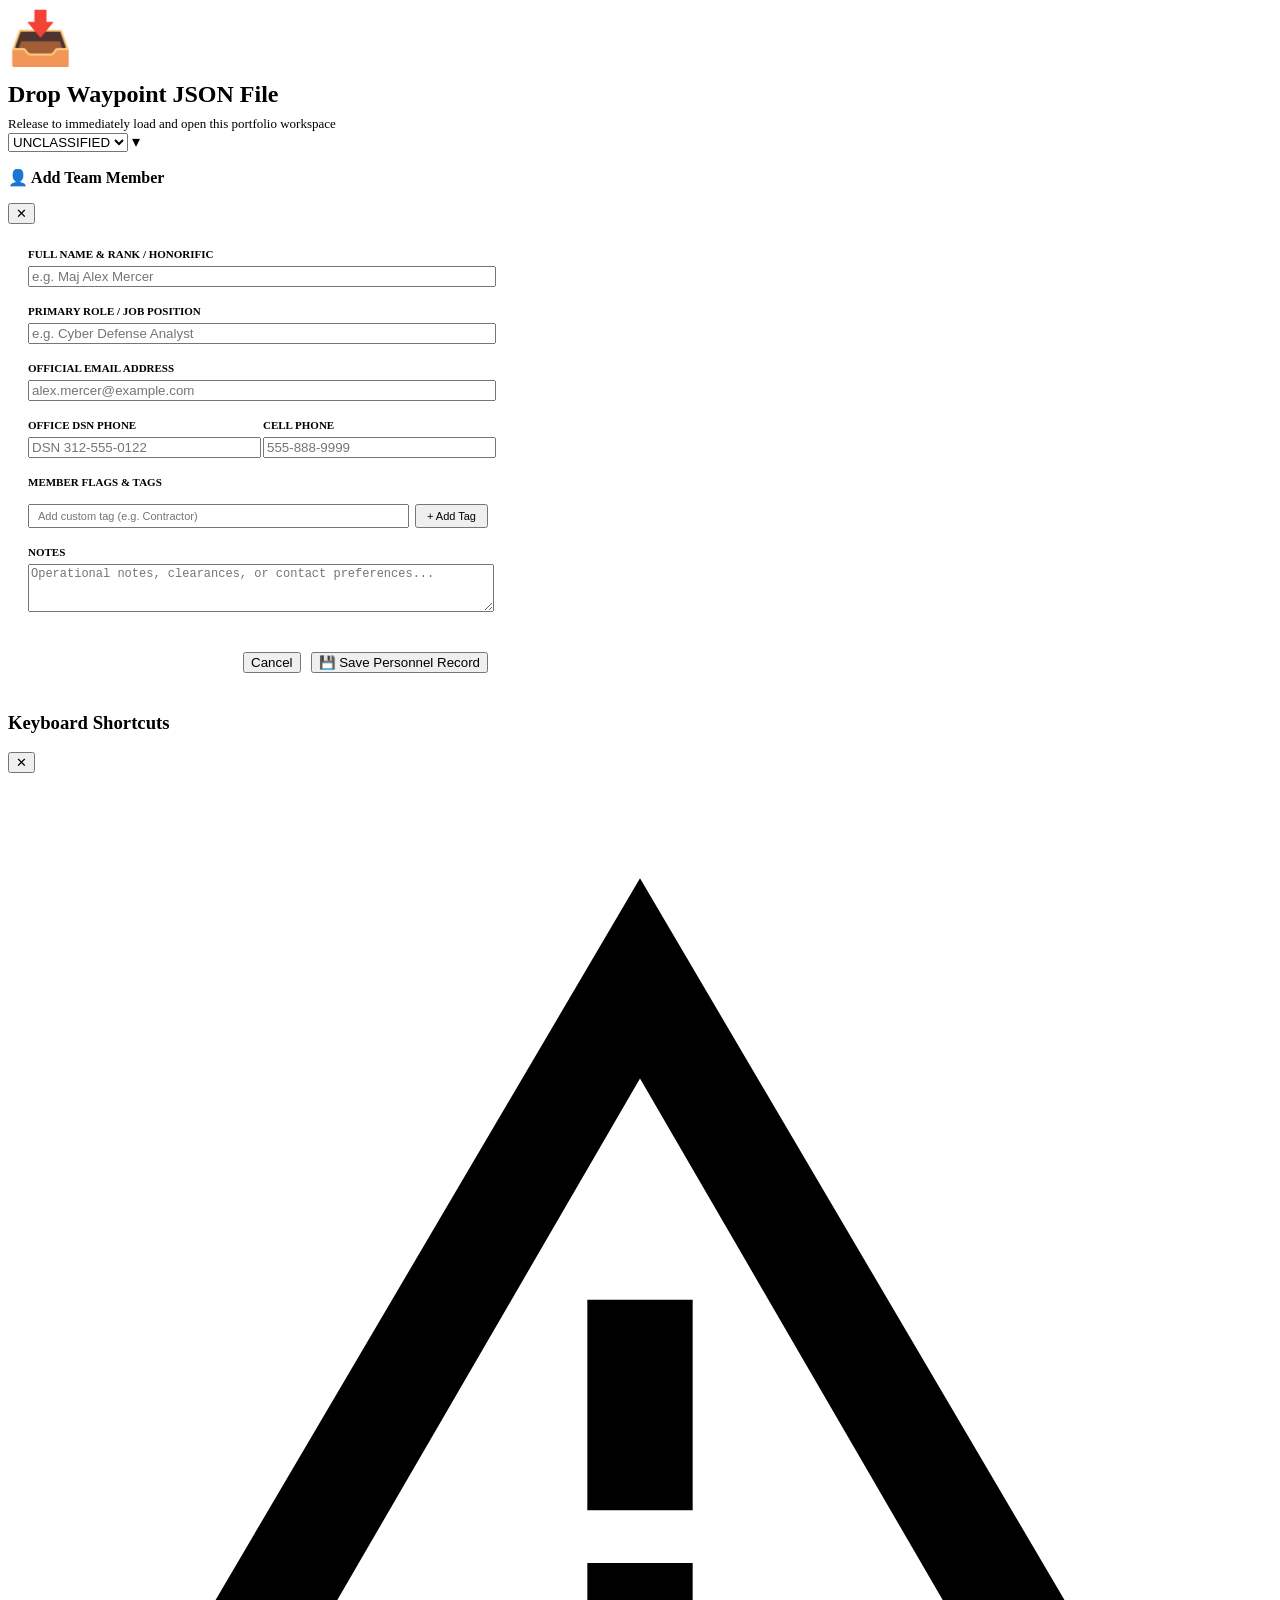
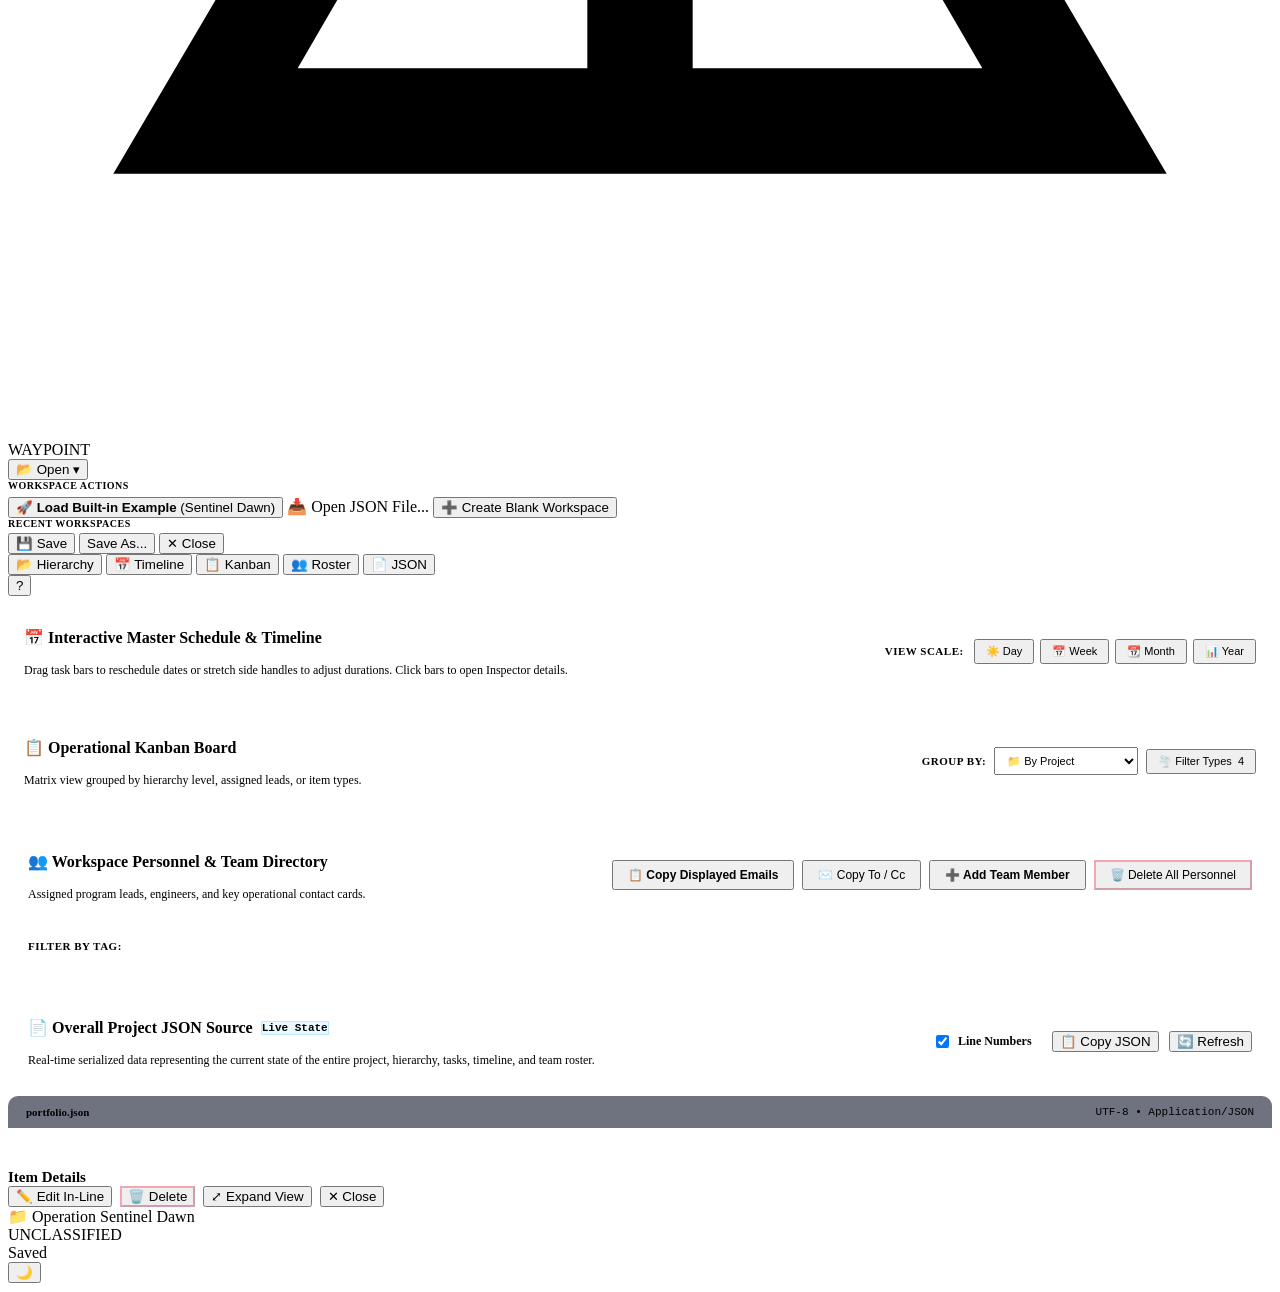
==== commit e7ec14cf: "feat: add a keyboard shortcut list and wire the documented save keys Show every shortcut from the ? " ====
--- a/src/index.html
+++ b/src/index.html
@@ -105,6 +105,16 @@
           <button type="submit" class="btn btn-gradient">💾 Save Personnel Record</button>
         </div>
       </form>
+    </div>
+  </div>
+
+  <div id="shortcutsModal" class="modal-overlay" role="presentation" onclick="if (event.target === this) closeShortcutsModal()">
+    <div class="modal-card shortcuts-card" role="dialog" aria-modal="true" aria-labelledby="shortcutsModalTitle" tabindex="-1">
+      <div class="modal-head">
+        <h3 id="shortcutsModalTitle">Keyboard Shortcuts</h3>
+        <button type="button" class="btn" id="shortcutsModalClose" onclick="closeShortcutsModal()" aria-label="Close keyboard shortcuts">✕</button>
+      </div>
+      <div class="modal-body" id="shortcutsModalBody"></div>
     </div>
   </div>
 
@@ -159,12 +169,15 @@
     </div>
 
     <!-- View Switcher Tabs -->
-    <div class="nav-tabs" id="navTabs">
-      <button class="nav-tab active" data-view="tree" onclick="switchView('tree')">📂 Hierarchy</button>
-      <button class="nav-tab" data-view="gantt" onclick="switchView('gantt')">📅 Timeline</button>
-      <button class="nav-tab" data-view="kanban" onclick="switchView('kanban')">📋 Kanban</button>
-      <button class="nav-tab" data-view="team" onclick="switchView('team')">👥 Roster</button>
-      <button class="nav-tab" data-view="json" onclick="switchView('json')">📄 JSON</button>
+    <div class="header-right-zone">
+      <div class="nav-tabs" id="navTabs">
+        <button class="nav-tab active" data-view="tree" onclick="switchView('tree')">📂 Hierarchy</button>
+        <button class="nav-tab" data-view="gantt" onclick="switchView('gantt')">📅 Timeline</button>
+        <button class="nav-tab" data-view="kanban" onclick="switchView('kanban')">📋 Kanban</button>
+        <button class="nav-tab" data-view="team" onclick="switchView('team')">👥 Roster</button>
+        <button class="nav-tab" data-view="json" onclick="switchView('json')">📄 JSON</button>
+      </div>
+      <button type="button" class="btn btn-shortcuts" id="shortcutsHelpBtn" onclick="toggleShortcutsModal()" title="Keyboard shortcuts (?)" aria-label="Keyboard shortcuts" aria-haspopup="dialog" aria-expanded="false">?</button>
     </div>
   </header>
 
